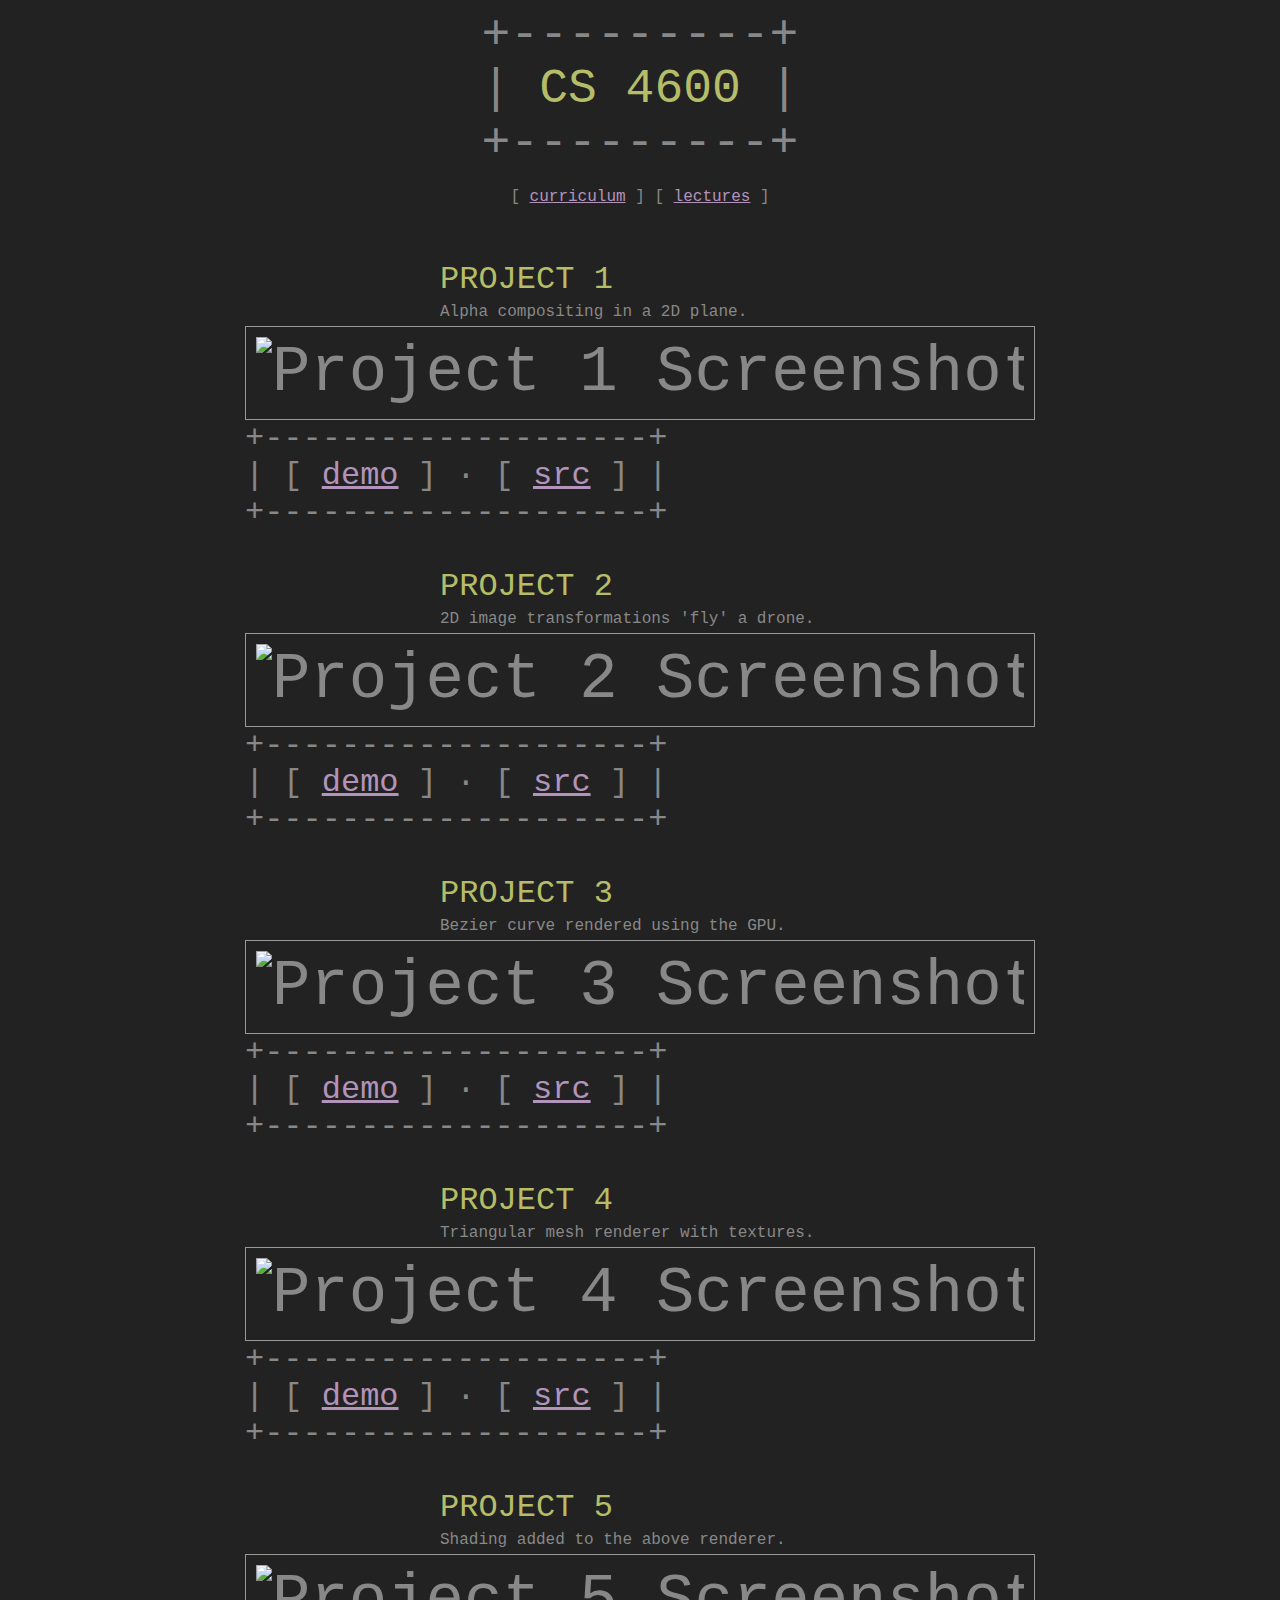
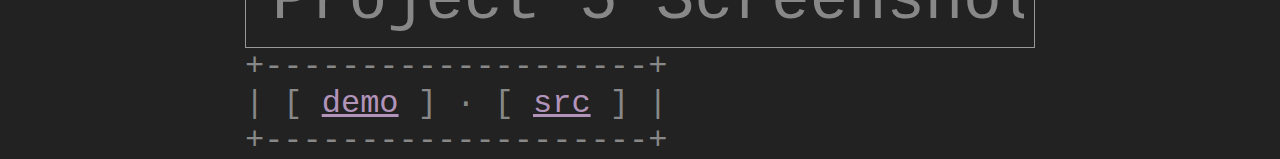
==== index.html @ 3ecc7083 "Updated the main index.html to include project 5" ====
<!doctype html>
<html class="no-js" lang="">

<head>
  <meta charset="utf-8">
  <meta name="viewport" content="width=device-width, initial-scale=1">
  <title>CS4600</title>
  <link rel="stylesheet" href="css/styles.css">
  <meta name="description" content="My homework for the University of Utah's CS 4600 Class">

  <meta property="og:title" content="">
  <meta property="og:type" content="">
  <meta property="og:url" content="">
  <meta property="og:image" content="">
  <meta property="og:image:alt" content="">

  <meta name="theme-color" content="#222222" />

  <link rel="icon" href="/favicon.ico" sizes="any">
  <link rel="icon" href="/icon.svg" type="image/svg+xml">
  <link rel="apple-touch-icon" href="icon.png">

  <link rel="manifest" href="site.webmanifest">
  <meta name="theme-color" content="#fafafa">
</head>

<body>
    <div id="container">
        <div class="group" style="font-size: 3em">+---------+
|<span style="color:#B5BD68"> CS 4600 </span>|
+---------+</div>
        <div class="group" style="font-size: 1em">
[ <a href="https://graphics.cs.utah.edu/courses/cs4600/fall2023/">curriculum</a> ] [ <a href="https://youtube.com/playlist?list=PLplnkTzzqsZTfYh4UbhLGpI5kGd5oW_Hh">lectures</a> ]
        </div>
<div class="group" style="color:#B5BD68; width: 100%;"><br />PROJECT 1          </div>
        <div class="group" style="font-size: 1em; width: 100%; margin: 5px 0px;white-space:pre-wrap;">Alpha compositing in a 2D plane.</div>
<div class="group"><div class="group"><img src="https://cs4600.irlqt.me/project_1/screenshot.png" alt="Project 1 Screenshot" /></div>+--------------------+
| [ <a href="/project_1">demo</a> ] &middot; [ <a href="https://github.com/xvrqt/cs4600/tree/master/project_1">src</a> ] |
+--------------------+</div>
<div class="group" style="color:#B5BD68; width: 100%;"><br />PROJECT 2          </div>
        <div class="group" style="font-size: 1em; width: 100%; margin: 5px 0px;white-space:pre-wrap;">2D image transformations 'fly' a drone.</div>
<div class="group"><div class="group"><img src="https://cs4600.irlqt.me/project_2/screenshot.png" alt="Project 2 Screenshot" /></div>+--------------------+
| [ <a href="/project_2">demo</a> ] &middot; [ <a href="https://github.com/xvrqt/cs4600/tree/master/project_2">src</a> ] |
+--------------------+</div>
<div class="group" style="color:#B5BD68; width: 100%;"><br />PROJECT 3          </div>
        <div class="group" style="font-size: 1em; width: 100%; margin: 5px 0px;white-space:pre-wrap;">Bezier curve rendered using the GPU.</div>
<div class="group"><div class="group"><img src="https://cs4600.irlqt.me/project_3/screenshot.png" alt="Project 3 Screenshot" /></div>+--------------------+
| [ <a href="/project_3">demo</a> ] &middot; [ <a href="https://github.com/xvrqt/cs4600/tree/master/project_3">src</a> ] |
+--------------------+</div>
<div class="group" style="color:#B5BD68; width: 100%;"><br />PROJECT 4          </div>
        <div class="group" style="font-size: 1em; width: 100%; margin: 5px 0px;white-space:pre-wrap;">Triangular mesh renderer with textures.</div>
<div class="group"><div class="group"><img src="https://cs4600.irlqt.me/project_4/screenshot.png" alt="Project 4 Screenshot" /></div>+--------------------+
| [ <a href="/project_4">demo</a> ] &middot; [ <a href="https://github.com/xvrqt/cs4600/tree/master/project_4">src</a> ] |
+--------------------+</div>
<div class="group" style="color:#B5BD68; width: 100%;"><br />PROJECT 5          </div>
        <div class="group" style="font-size: 1em; width: 100%; margin: 5px 0px;white-space:pre-wrap;">Shading added to the above renderer.</div>
<div class="group"><div class="group"><img src="https://cs4600.irlqt.me/project_5/screenshot.png" alt="Project 5 Screenshot" /></div>+--------------------+
| [ <a href="/project_5">demo</a> ] &middot; [ <a href="https://github.com/xvrqt/cs4600/tree/master/project_5">src</a> ] |
+--------------------+</div>
    </div>
    </div>
</body>

</html>
---- css/styles.css ----
html {
    width: 100%;
    height: 100%;
}

body {
    background-color: #222222;
}

#container {
    margin: auto;
    display: flex;
    flex-direction: column;
    justify-content: center;
    align-items: center;
    max-width: 400px;
}

.group {
    color: #888888;
    font-size: 2em;
    font-family: Consolas, Monaco, Lucida Console, Liberation Mono, monospace;
    white-space: pre;
}

.group img {
    width: calc(100% - 20px);
    padding: 10px;
    border: solid #999 1px;
}

.group a {
  color: #B294BB;
}

.group a:visited {
  color: #B294BB;
}
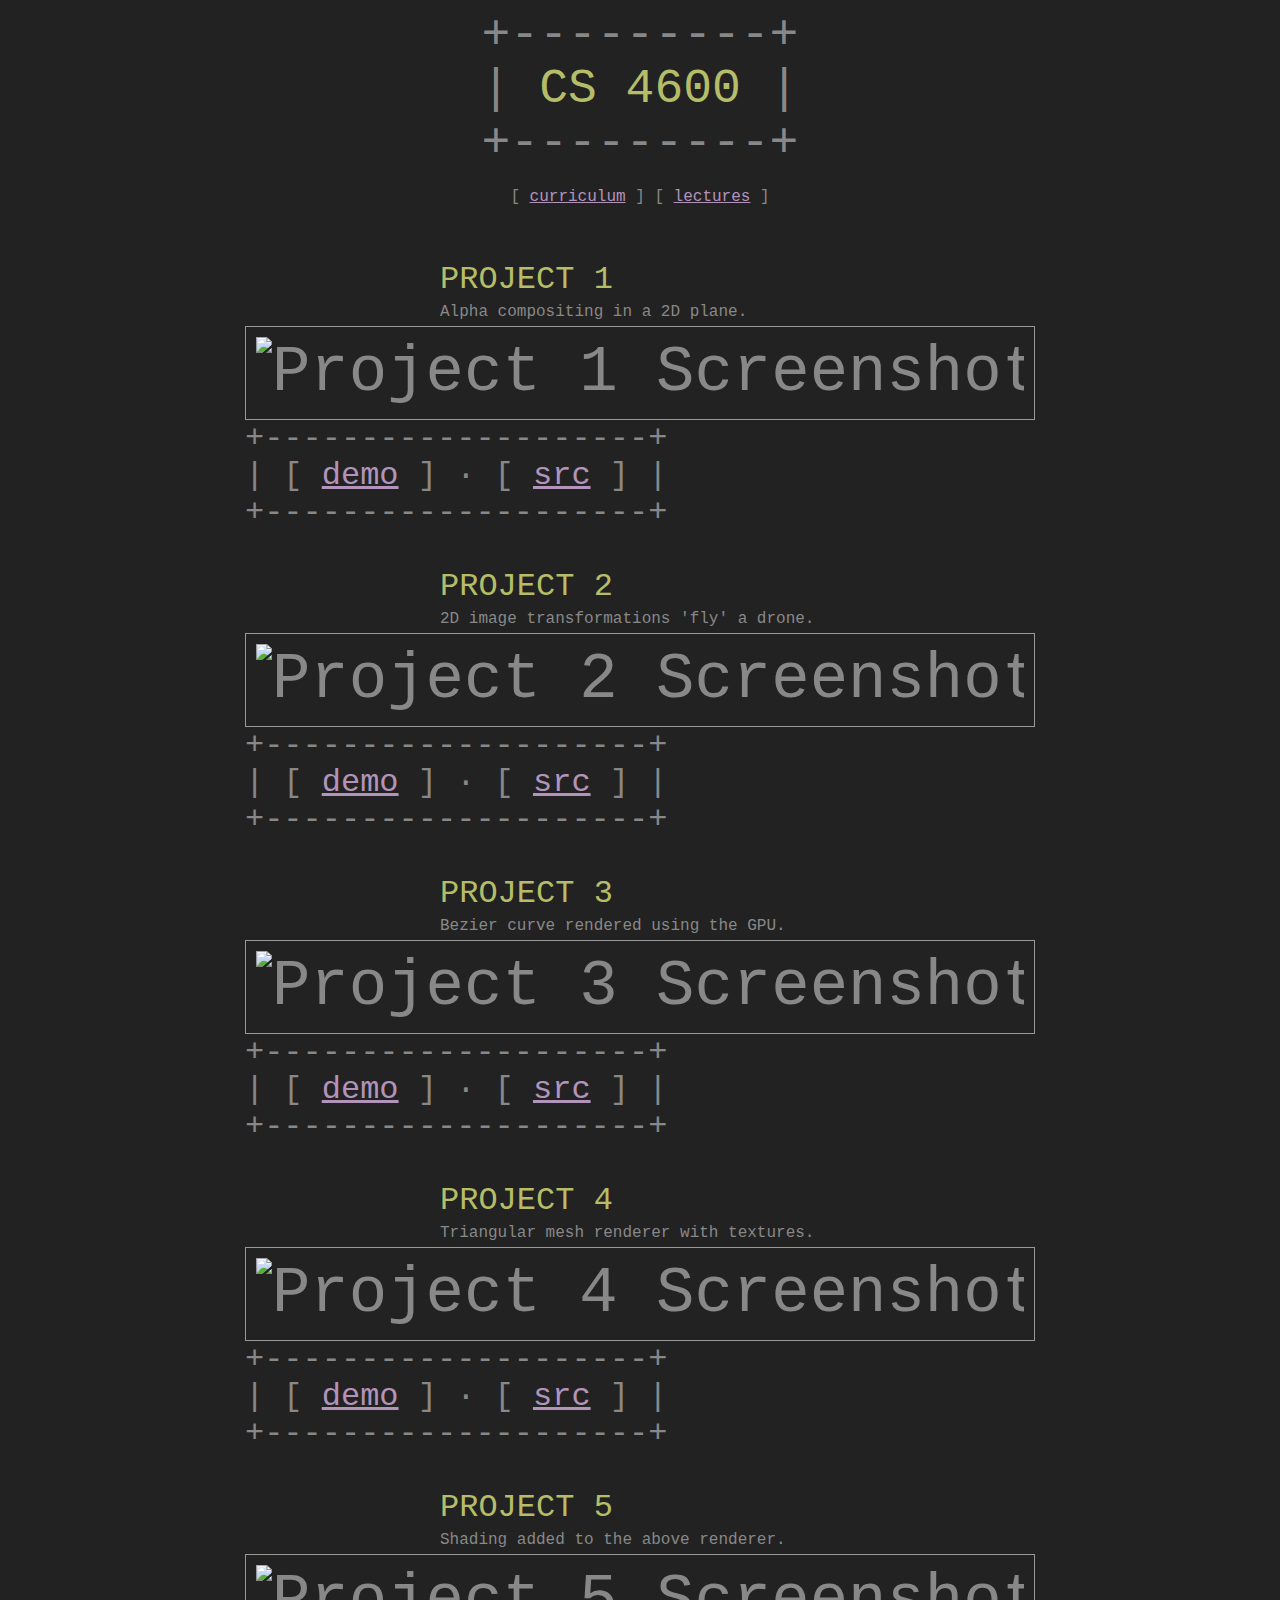
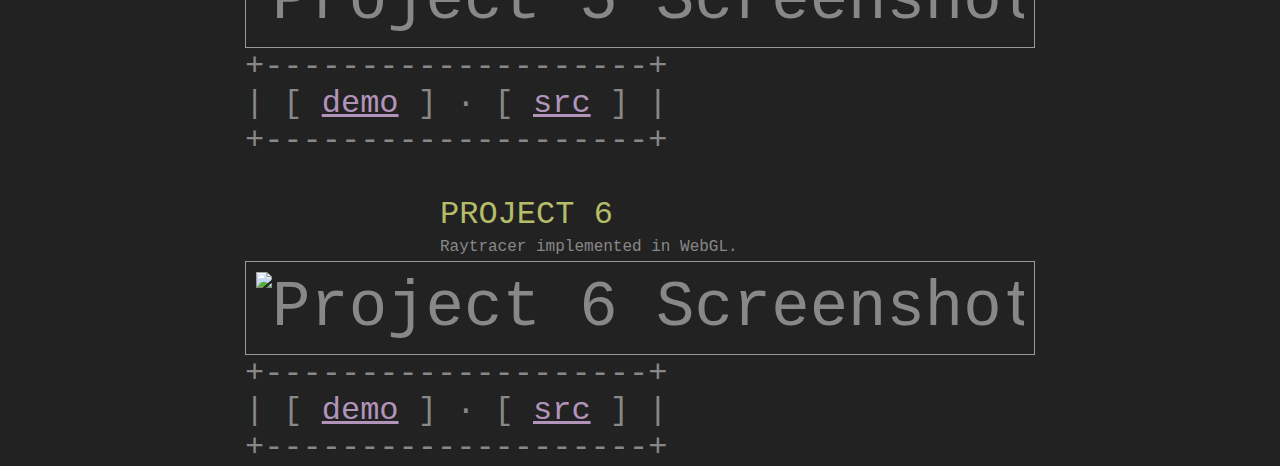
==== commit 785211c0: "Added in README and images" ====
--- a/index.html
+++ b/index.html
@@ -57,6 +57,11 @@
 <div class="group"><div class="group"><img src="https://cs4600.irlqt.me/project_5/screenshot.png" alt="Project 5 Screenshot" /></div>+--------------------+
 | [ <a href="/project_5">demo</a> ] &middot; [ <a href="https://github.com/xvrqt/cs4600/tree/master/project_5">src</a> ] |
 +--------------------+</div>
+<div class="group" style="color:#B5BD68; width: 100%;"><br />PROJECT 6          </div>
+        <div class="group" style="font-size: 1em; width: 100%; margin: 5px 0px;white-space:pre-wrap;">Raytracer implemented in WebGL.</div>
+<div class="group"><div class="group"><img src="https://cs4600.irlqt.me/project_6/screenshot.png" alt="Project 6 Screenshot" /></div>+--------------------+
+| [ <a href="/project_6">demo</a> ] &middot; [ <a href="https://github.com/xvrqt/cs4600/tree/master/project_6">src</a> ] |
++--------------------+</div>
     </div>
     </div>
 </body>
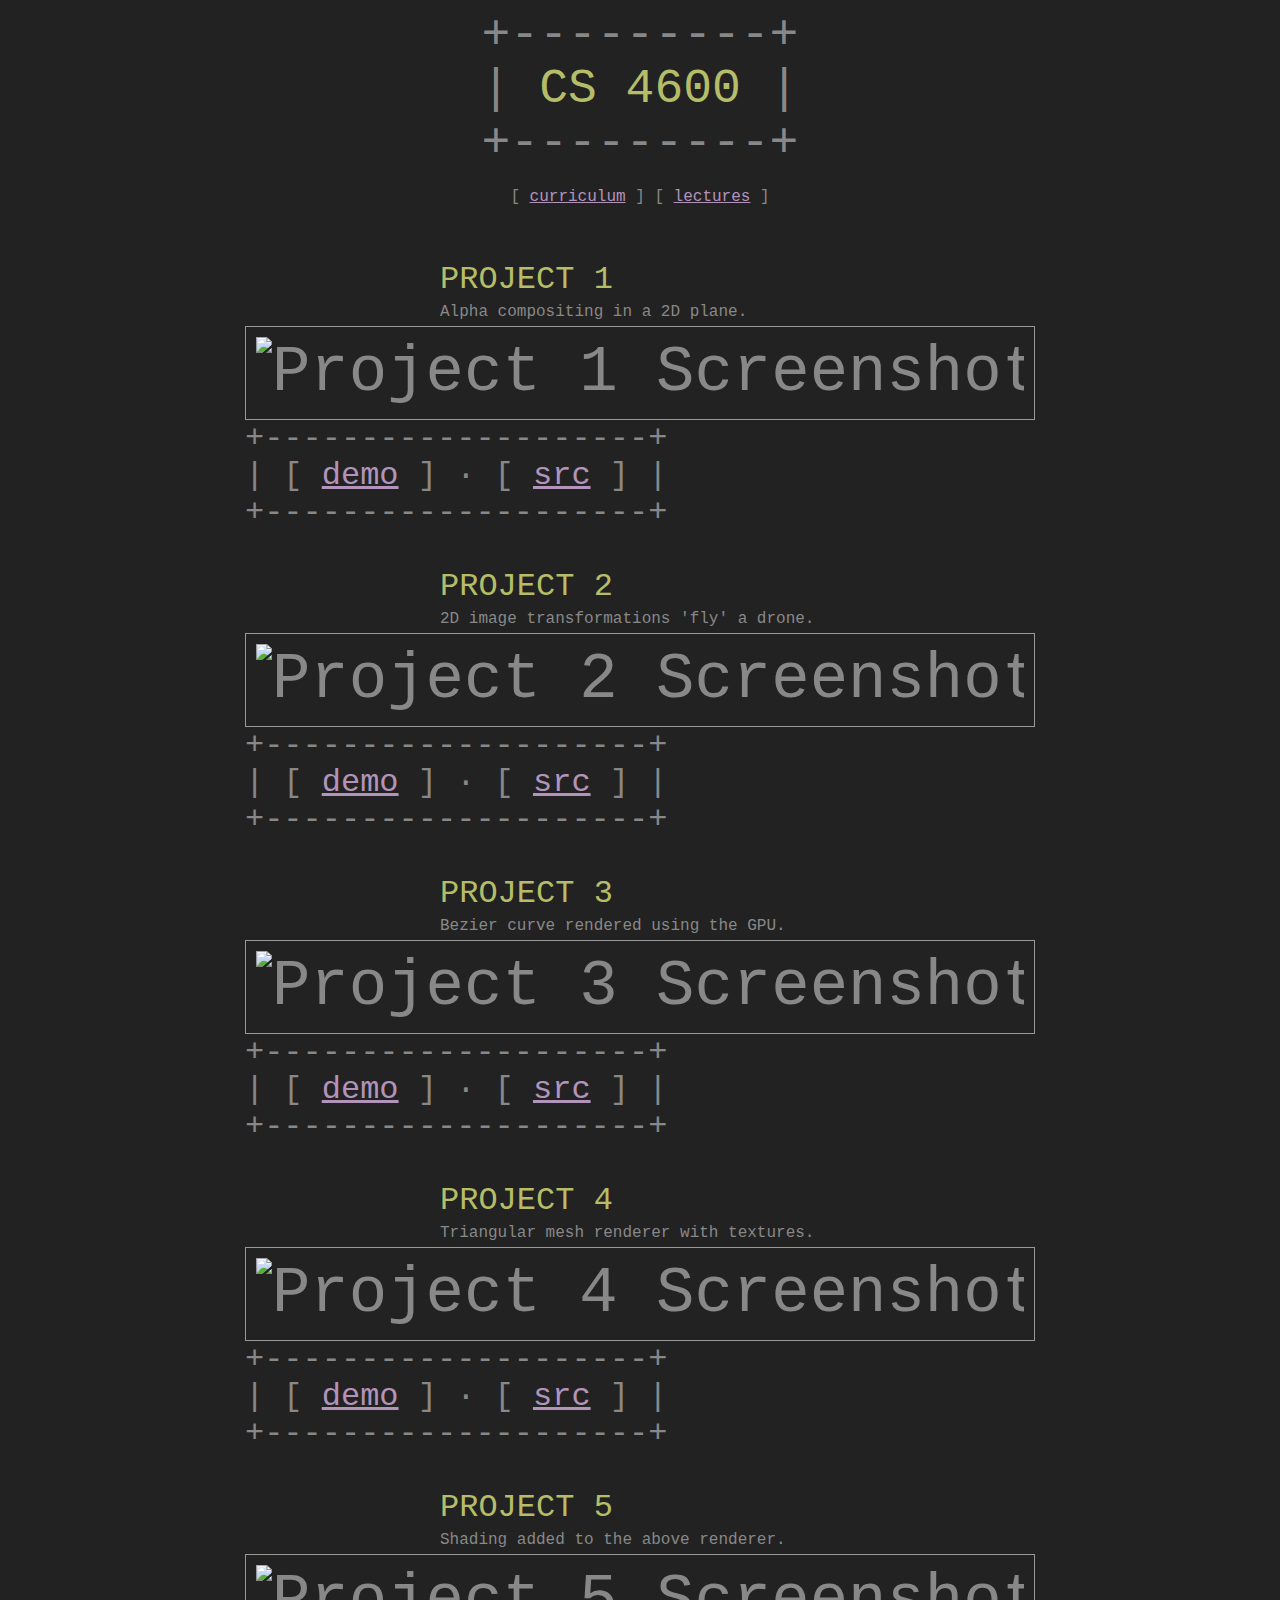
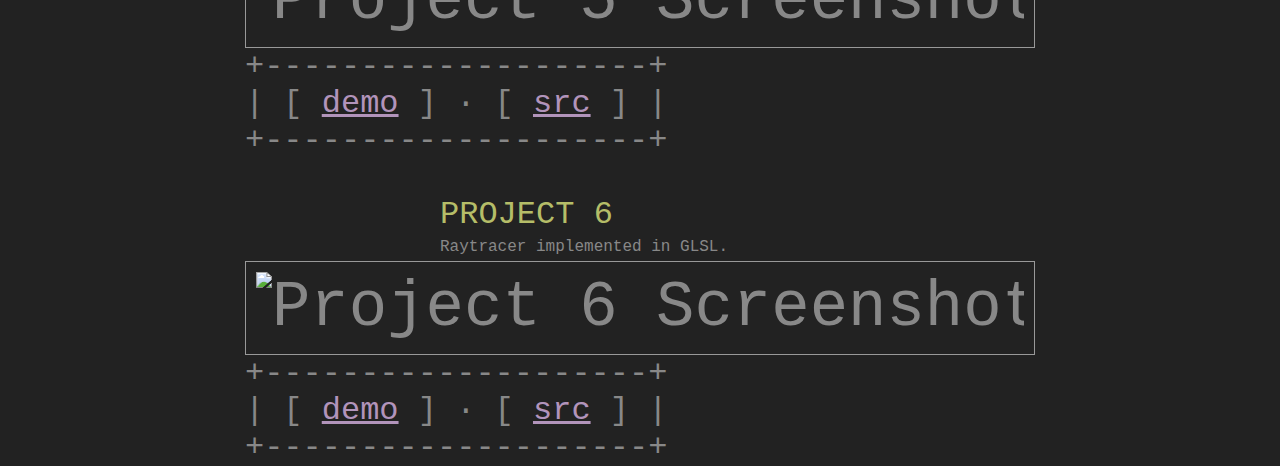
==== commit 3d3bbcfe: "Added in saint image, fixed README" ====
--- a/index.html
+++ b/index.html
@@ -58,7 +58,7 @@
 | [ <a href="/project_5">demo</a> ] &middot; [ <a href="https://github.com/xvrqt/cs4600/tree/master/project_5">src</a> ] |
 +--------------------+</div>
 <div class="group" style="color:#B5BD68; width: 100%;"><br />PROJECT 6          </div>
-        <div class="group" style="font-size: 1em; width: 100%; margin: 5px 0px;white-space:pre-wrap;">Raytracer implemented in WebGL.</div>
+        <div class="group" style="font-size: 1em; width: 100%; margin: 5px 0px;white-space:pre-wrap;">Raytracer implemented in GLSL.</div>
 <div class="group"><div class="group"><img src="https://cs4600.irlqt.me/project_6/screenshot.png" alt="Project 6 Screenshot" /></div>+--------------------+
 | [ <a href="/project_6">demo</a> ] &middot; [ <a href="https://github.com/xvrqt/cs4600/tree/master/project_6">src</a> ] |
 +--------------------+</div>
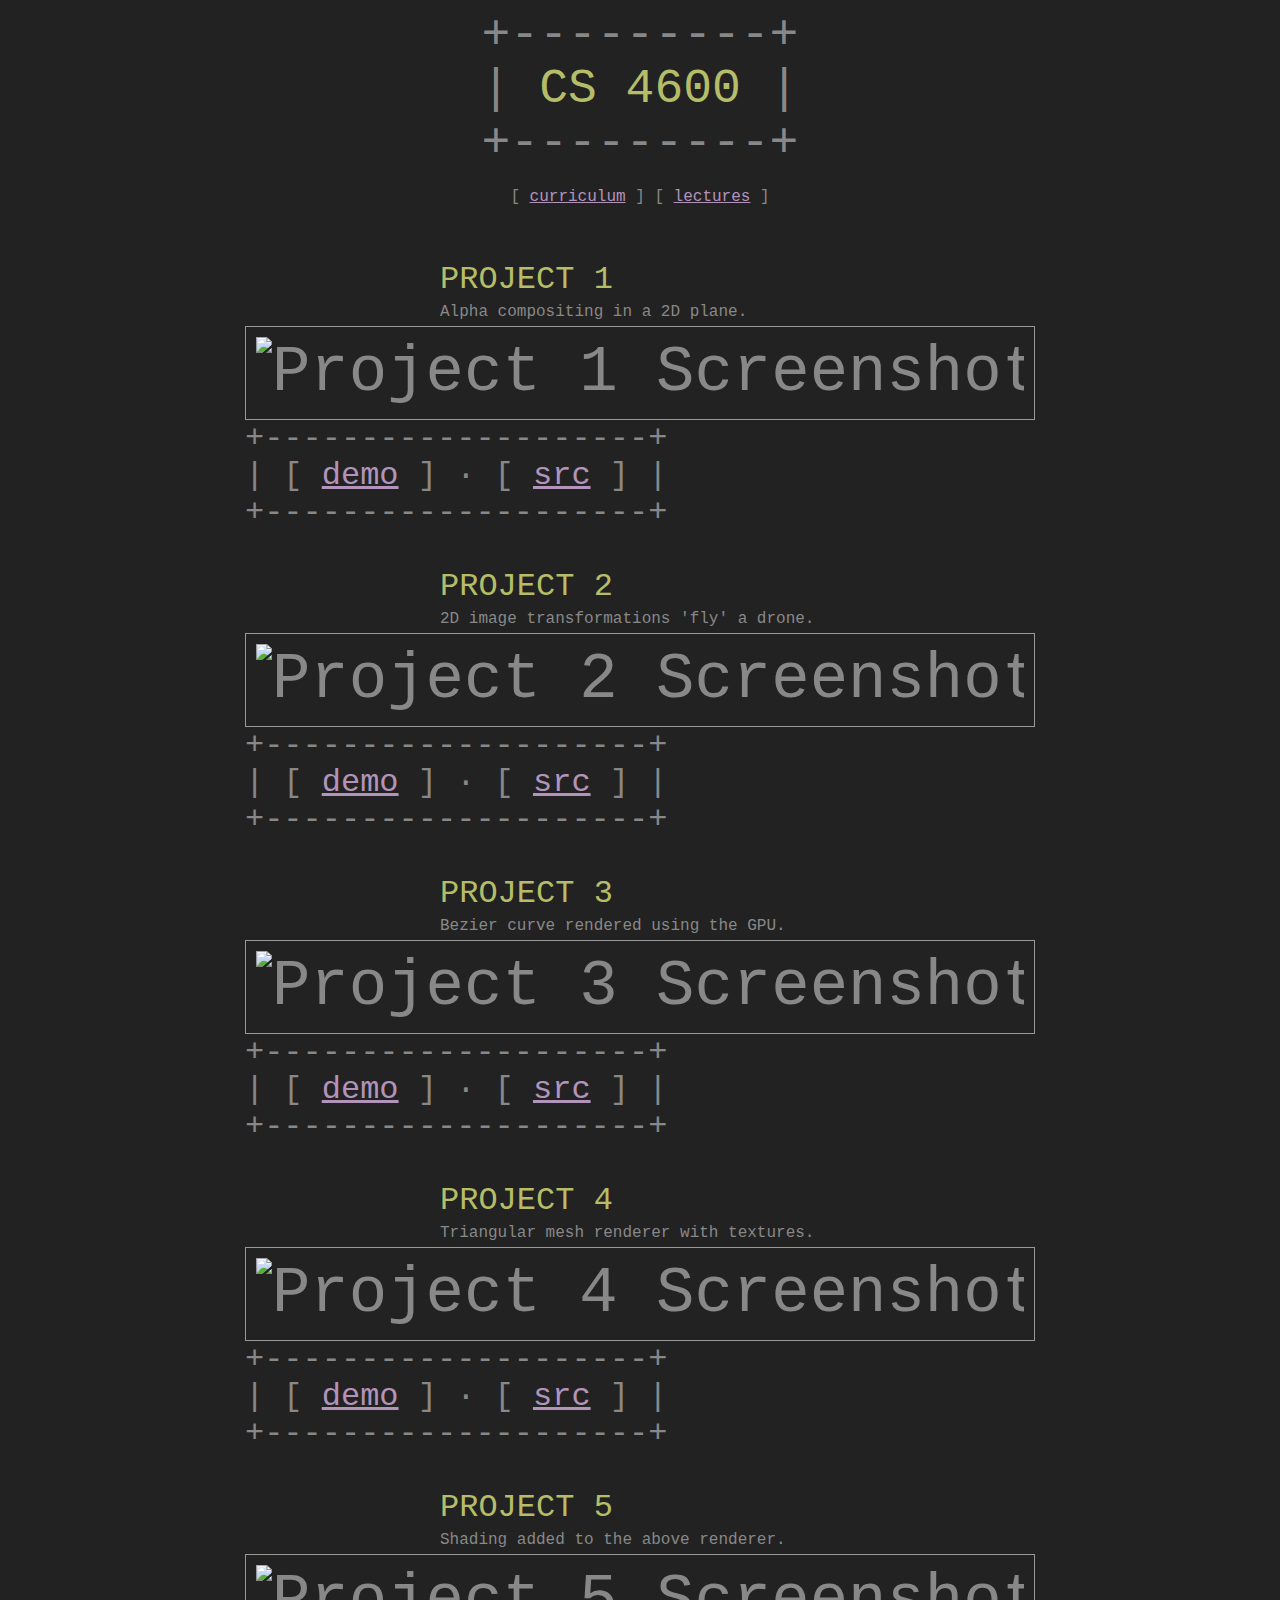
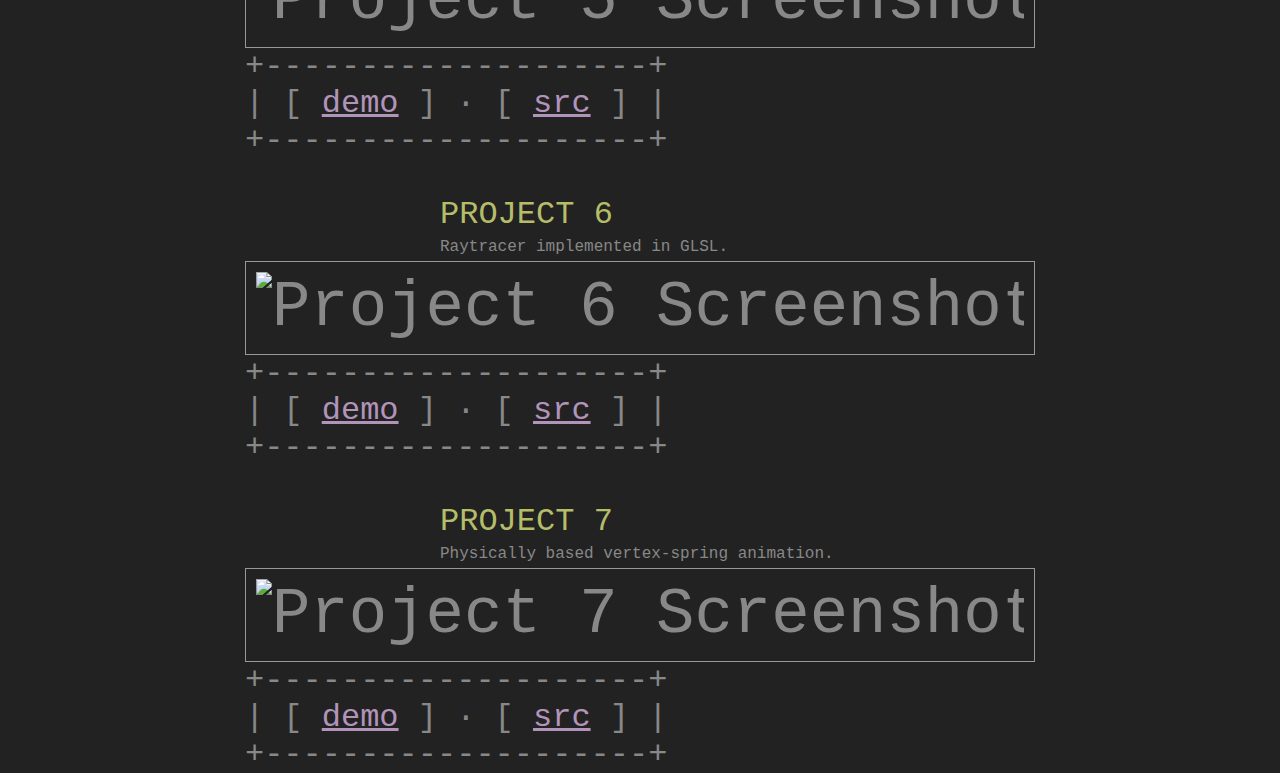
==== commit 55e95e4e: "Added project 7 screenshot, and updated the README. Updated description on the main page as well" ====
--- a/index.html
+++ b/index.html
@@ -62,6 +62,11 @@
 <div class="group"><div class="group"><img src="https://cs4600.irlqt.me/project_6/screenshot.png" alt="Project 6 Screenshot" /></div>+--------------------+
 | [ <a href="/project_6">demo</a> ] &middot; [ <a href="https://github.com/xvrqt/cs4600/tree/master/project_6">src</a> ] |
 +--------------------+</div>
+<div class="group" style="color:#B5BD68; width: 100%;"><br />PROJECT 7          </div>
+        <div class="group" style="font-size: 1em; width: 100%; margin: 5px 0px;white-space:pre-wrap;">Physically based vertex-spring animation.</div>
+<div class="group"><div class="group"><img src="https://cs4600.irlqt.me/project_7/screenshot.png" alt="Project 7 Screenshot" /></div>+--------------------+
+| [ <a href="/project_7">demo</a> ] &middot; [ <a href="https://github.com/xvrqt/cs4600/tree/master/project_7">src</a> ] |
++--------------------+</div>
     </div>
     </div>
 </body>
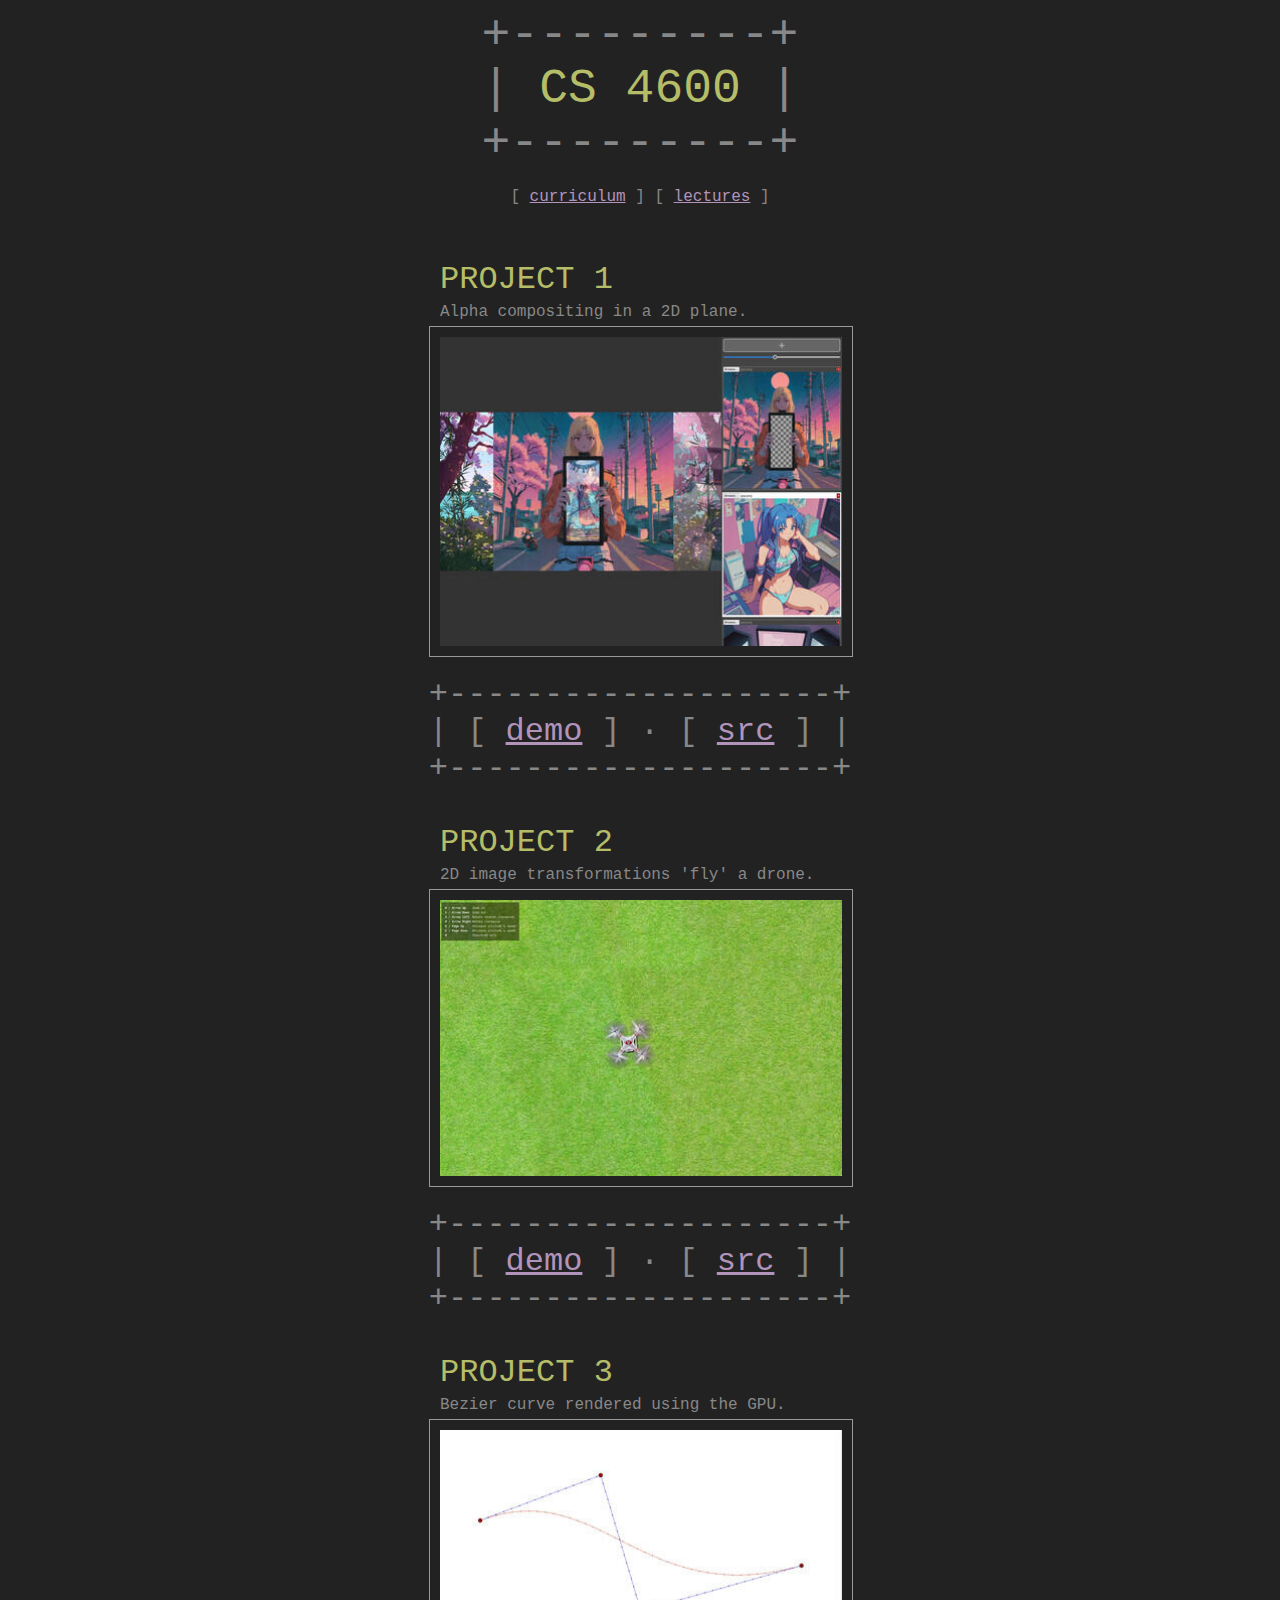
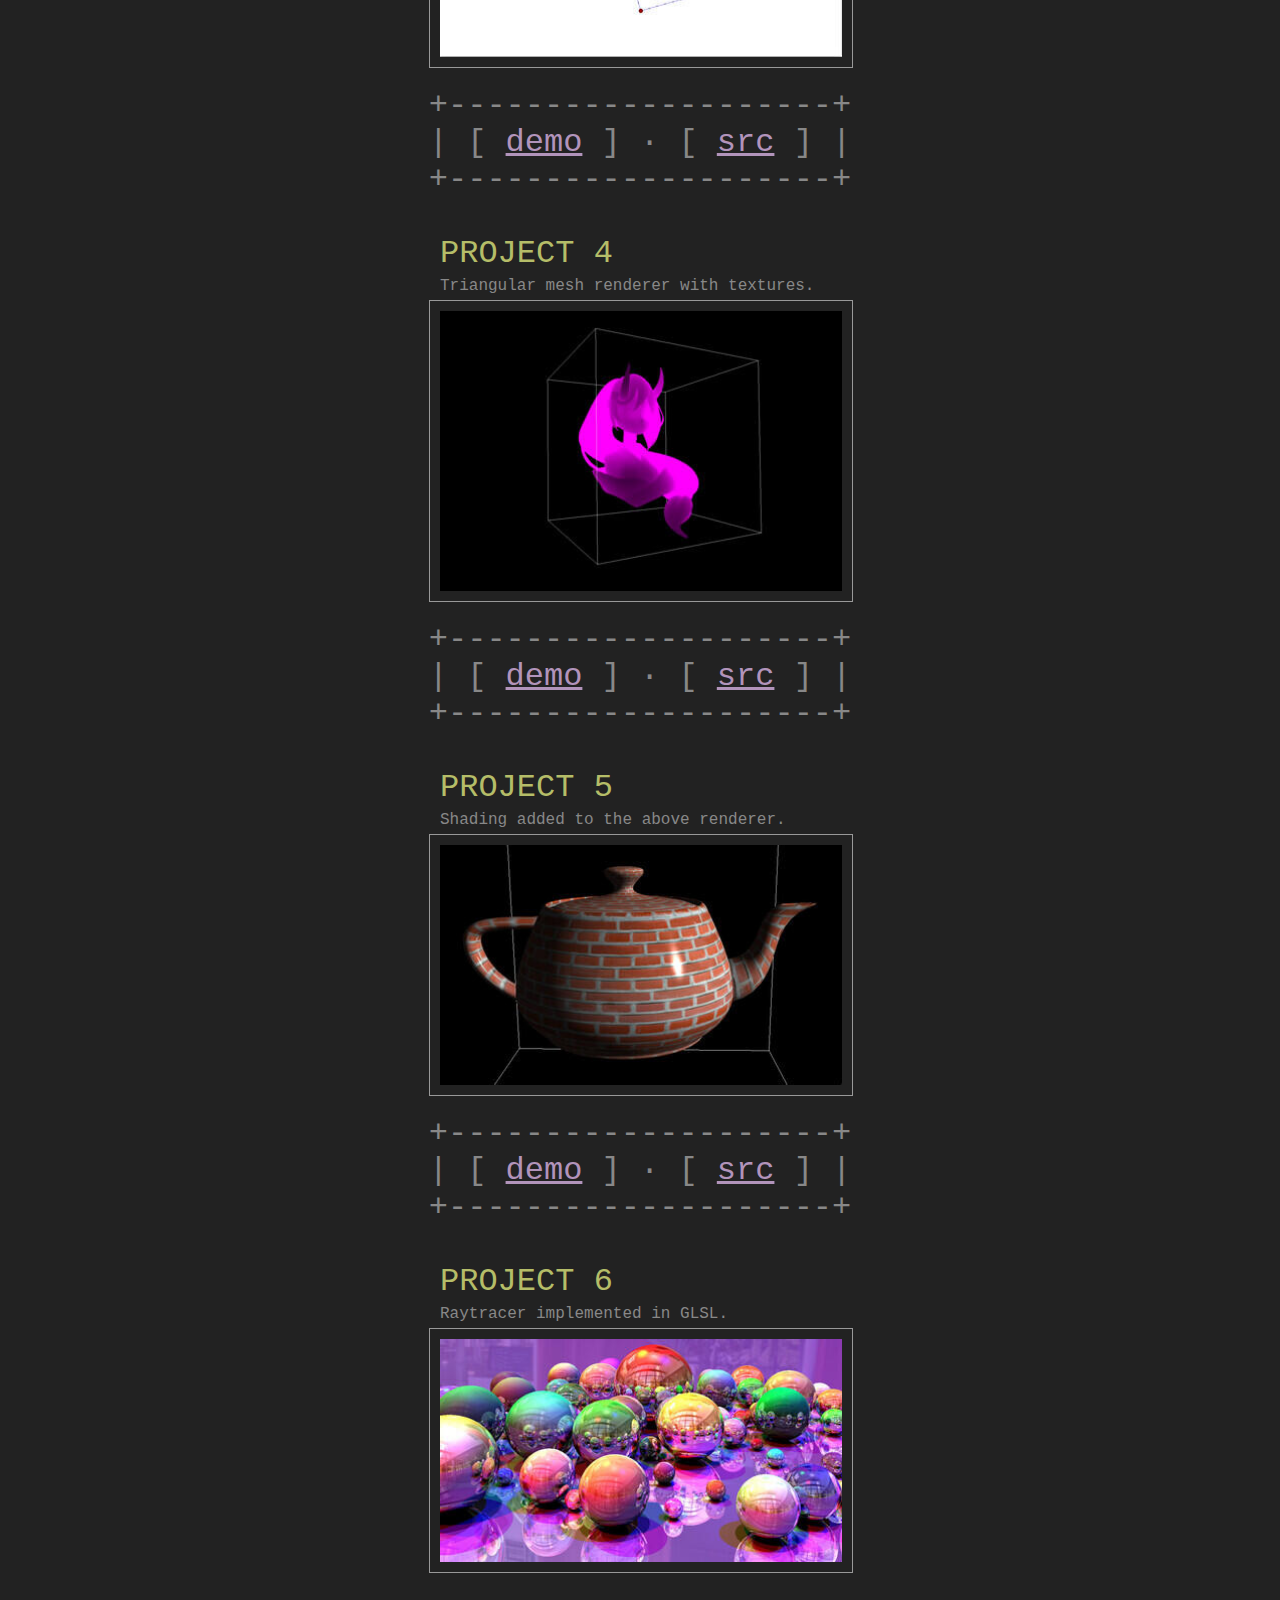
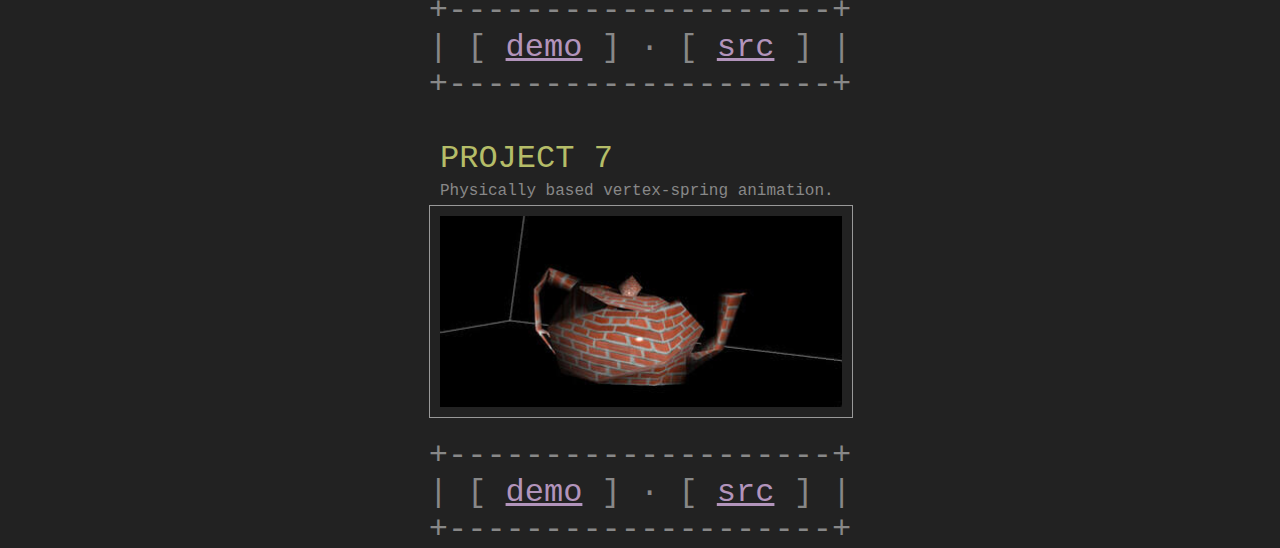
==== commit ce67690a: "Set relative paths for screenshots" ====
--- a/index.html
+++ b/index.html
@@ -17,10 +17,11 @@
   <meta name="theme-color" content="#222222" />
 
   <link rel="icon" href="/favicon.ico" sizes="any">
-  <link rel="icon" href="/icon.svg" type="image/svg+xml">
-  <link rel="apple-touch-icon" href="icon.png">
+  <link rel="icon" type="image/png" sizes="16x16" href="/favicon-16x16.png">
+  <link rel="icon" type="image/png" sizes="32x32" href="/favicon-32x32.png">
+  <link rel="apple-touch-icon" href="apple-touch-icon.png">
+  <link rel="manifest" href="/site.webmanifest">
 
-  <link rel="manifest" href="site.webmanifest">
   <meta name="theme-color" content="#fafafa">
 </head>
 
@@ -34,37 +35,37 @@
         </div>
 <div class="group" style="color:#B5BD68; width: 100%;"><br />PROJECT 1          </div>
         <div class="group" style="font-size: 1em; width: 100%; margin: 5px 0px;white-space:pre-wrap;">Alpha compositing in a 2D plane.</div>
-<div class="group"><div class="group"><img src="https://cs4600.irlqt.me/project_1/screenshot.png" alt="Project 1 Screenshot" /></div>+--------------------+
+<div class="group"><div class="group"><img src="/project_1/screenshot.jpg" alt="Project 1 Screenshot" /></div>+--------------------+
 | [ <a href="/project_1">demo</a> ] &middot; [ <a href="https://github.com/xvrqt/cs4600/tree/master/project_1">src</a> ] |
 +--------------------+</div>
 <div class="group" style="color:#B5BD68; width: 100%;"><br />PROJECT 2          </div>
         <div class="group" style="font-size: 1em; width: 100%; margin: 5px 0px;white-space:pre-wrap;">2D image transformations 'fly' a drone.</div>
-<div class="group"><div class="group"><img src="https://cs4600.irlqt.me/project_2/screenshot.png" alt="Project 2 Screenshot" /></div>+--------------------+
+<div class="group"><div class="group"><img src="/project_2/screenshot.jpg" alt="Project 2 Screenshot" /></div>+--------------------+
 | [ <a href="/project_2">demo</a> ] &middot; [ <a href="https://github.com/xvrqt/cs4600/tree/master/project_2">src</a> ] |
 +--------------------+</div>
 <div class="group" style="color:#B5BD68; width: 100%;"><br />PROJECT 3          </div>
         <div class="group" style="font-size: 1em; width: 100%; margin: 5px 0px;white-space:pre-wrap;">Bezier curve rendered using the GPU.</div>
-<div class="group"><div class="group"><img src="https://cs4600.irlqt.me/project_3/screenshot.png" alt="Project 3 Screenshot" /></div>+--------------------+
+<div class="group"><div class="group"><img src="/project_3/screenshot.jpg" alt="Project 3 Screenshot" /></div>+--------------------+
 | [ <a href="/project_3">demo</a> ] &middot; [ <a href="https://github.com/xvrqt/cs4600/tree/master/project_3">src</a> ] |
 +--------------------+</div>
 <div class="group" style="color:#B5BD68; width: 100%;"><br />PROJECT 4          </div>
         <div class="group" style="font-size: 1em; width: 100%; margin: 5px 0px;white-space:pre-wrap;">Triangular mesh renderer with textures.</div>
-<div class="group"><div class="group"><img src="https://cs4600.irlqt.me/project_4/screenshot.png" alt="Project 4 Screenshot" /></div>+--------------------+
+<div class="group"><div class="group"><img src="/project_4/screenshot.jpg" alt="Project 4 Screenshot" /></div>+--------------------+
 | [ <a href="/project_4">demo</a> ] &middot; [ <a href="https://github.com/xvrqt/cs4600/tree/master/project_4">src</a> ] |
 +--------------------+</div>
 <div class="group" style="color:#B5BD68; width: 100%;"><br />PROJECT 5          </div>
         <div class="group" style="font-size: 1em; width: 100%; margin: 5px 0px;white-space:pre-wrap;">Shading added to the above renderer.</div>
-<div class="group"><div class="group"><img src="https://cs4600.irlqt.me/project_5/screenshot.png" alt="Project 5 Screenshot" /></div>+--------------------+
+<div class="group"><div class="group"><img src="/project_5/screenshot.jpg" alt="Project 5 Screenshot" /></div>+--------------------+
 | [ <a href="/project_5">demo</a> ] &middot; [ <a href="https://github.com/xvrqt/cs4600/tree/master/project_5">src</a> ] |
 +--------------------+</div>
 <div class="group" style="color:#B5BD68; width: 100%;"><br />PROJECT 6          </div>
         <div class="group" style="font-size: 1em; width: 100%; margin: 5px 0px;white-space:pre-wrap;">Raytracer implemented in GLSL.</div>
-<div class="group"><div class="group"><img src="https://cs4600.irlqt.me/project_6/screenshot.png" alt="Project 6 Screenshot" /></div>+--------------------+
+<div class="group"><div class="group"><img src="/project_6/screenshot.jpg" alt="Project 6 Screenshot" /></div>+--------------------+
 | [ <a href="/project_6">demo</a> ] &middot; [ <a href="https://github.com/xvrqt/cs4600/tree/master/project_6">src</a> ] |
 +--------------------+</div>
 <div class="group" style="color:#B5BD68; width: 100%;"><br />PROJECT 7          </div>
         <div class="group" style="font-size: 1em; width: 100%; margin: 5px 0px;white-space:pre-wrap;">Physically based vertex-spring animation.</div>
-<div class="group"><div class="group"><img src="https://cs4600.irlqt.me/project_7/screenshot.png" alt="Project 7 Screenshot" /></div>+--------------------+
+<div class="group"><div class="group"><img src="/project_7/screenshot.jpg" alt="Project 7 Screenshot" /></div>+--------------------+
 | [ <a href="/project_7">demo</a> ] &middot; [ <a href="https://github.com/xvrqt/cs4600/tree/master/project_7">src</a> ] |
 +--------------------+</div>
     </div>
